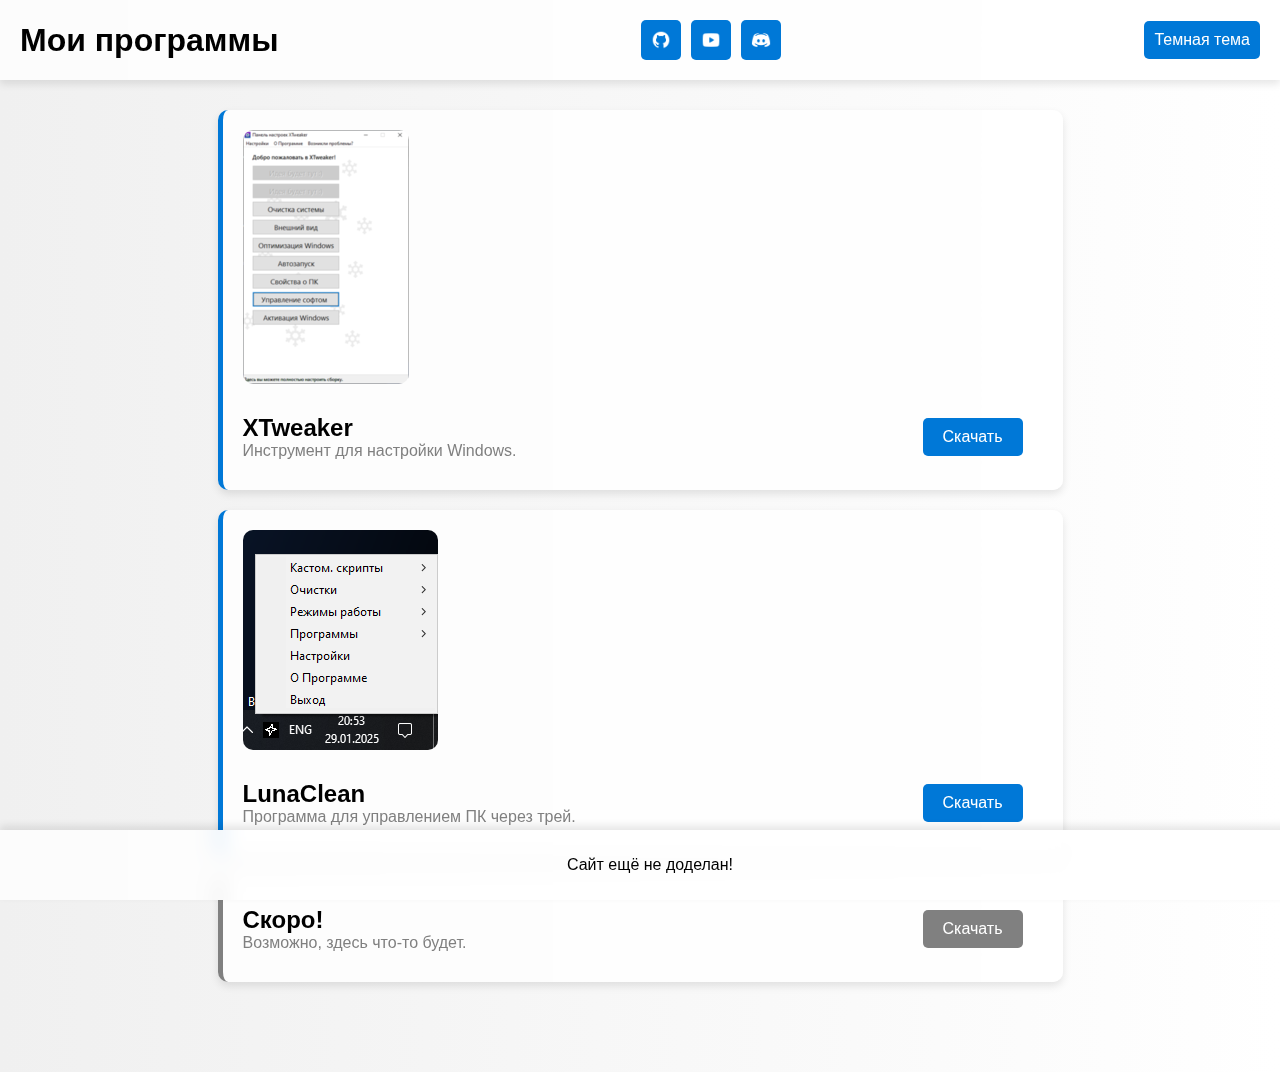
==== index.html @ cf2e6bb4 "Initialize home" ====
<!DOCTYPE html>
<html lang="ru">
<head>
    <meta charset="UTF-8">
    <meta name="viewport" content="width=device-width, initial-scale=1.0">
    <title>Мои программы</title>
    <link rel="stylesheet" href="style.css">
    <style>
        .blur-background {
            position: absolute;
            top: 0;
            left: 0;
            width: 100%;
            height: 100%;
            background: rgba(255, 255, 255, 0.5);
            backdrop-filter: blur(10px);
            z-index: 999;
        }
        #mobile-message {
            position: absolute;
            top: 50%;
            left: 50%;
            transform: translate(-50%, -50%);
            background-color: rgba(255, 255, 255, 0.9);
            padding: 20px;
            border-radius: 5px;
            z-index: 1000;
            text-align: center;
        }
    </style>
</head>
<body>
    <div id="blur-background" class="blur-background" style="display: none;"></div>
    <header>
        <h1>Мои программы</h1>
        <div class="social-links">
            <a href="https://github.com/GoBobDev" target="_blank">
                <img src="github_icon.png" alt="GitHub Icon">
            </a>
            <a href="https://youtube.com/@GoBobDev" target="_blank">
                <img src="youtube_icon.png" alt="YouTube Icon">
            </a>
            <a href="https://discord.com/ваш_профиль" target="_blank">
                <img src="discord_icon.png" alt="Discord Icon">
            </a>
        </div>
        <div class="theme-switch" onclick="toggleTheme()">Темная тема</div>
    </header>
    <main>
        <div id="mobile-message" style="display: none;">
            Пожалуйста, зайдите с компьютера для полного доступа к сайту.
        </div>
        <div class="card">
            <img src="screenshot_xtweaker.png" alt="XTweaker Screenshot">
            <div class="info">
                <div class="details">
                    <h2>XTweaker</h2>
                    <p>Инструмент для настройки Windows.</p>
                </div>
                <a onclick="showModal()">Скачать</a>
            </div>
        </div>
        <div class="card">
            <img src="screenshot_lunaclean.png" alt="LunaClean Screenshot">
            <div class="info">
                <div class="details">
                    <h2>LunaClean</h2>
                    <p>Программа для управлением ПК через трей.</p>
                </div>
                <a href="https://github.com/GoBobDev/LunaClean/releases/latest/download/Setup.exe" class="download-btn">Скачать</a>
            </div>
        </div>
        <div class="card gray disabled">
            <div class="info">
                <div class="details">
                    <h2>Скоро!</h2>
                    <p>Возможно, здесь что-то будет.</p>
                </div>
                <a href="#">Скачать</a>
            </div>
        </div>
    </main>
    <footer>
        <p>Сайт ещё не доделан!</p>
    </footer>
    <div class="modal" id="downloadModal">
        <div class="modal-content" id="modalContent">
            <span class="modal-close" onclick="closeModal()">&times;</span>
            <h2>Выберите релиз</h2>
            <a href="https://github.com/GoBobDev/XTweaker/releases/latest/download/XTweakerSetup.exe">Стабильная версия</a>
            <a href="https://github.com/GoBobDev/XTweakerBeta/releases/latest/download/XTweakerSetupBeta.exe">Beta версия</a>
        </div>
    </div>
    <script>
        function toggleTheme() {
            document.body.classList.toggle('dark');
            document.querySelector('header').classList.toggle('dark');
            document.querySelector('footer').classList.toggle('dark');
            document.querySelectorAll('.card').forEach(card => {
                card.classList.toggle('dark');
            });
            document.querySelector('#modalContent').classList.toggle('dark');
        }

        function showModal() {
            document.getElementById('downloadModal').classList.add('show');
        }

        function closeModal() {
            document.getElementById('downloadModal').classList.remove('show');
        }

        function checkMobile() {
            if (/Mobi|Android/i.test(navigator.userAgent)) {
                document.getElementById('blur-background').style.display = 'block';
                document.getElementById('mobile-message').style.display = 'block';
            }
        }

        checkMobile();
    </script>
</body>
</html>
---- style.css ----
body {
    font-family: 'Segoe UI', Tahoma, Geneva, Verdana, sans-serif;
    margin: 0;
    padding: 0;
    background: linear-gradient(to right, #f0f0f0, #ffffff);
    transition: background-color 0.3s, color 0.3s;
}

body.dark {
    background: linear-gradient(to right, #2c2c2c, #1c1c1c);
    color: #ffffff;
}

header {
    background: rgba(255, 255, 255, 0.8);
    box-shadow: 0 4px 8px rgba(0, 0, 0, 0.1);
    backdrop-filter: blur(10px);
    padding: 20px;
    display: flex;
    justify-content: space-between;
    align-items: center;
    transition: background-color 0.3s;
}

header.dark {
    background: rgba(45, 45, 45, 0.8);
}

h1 {
    margin: 0;
    font-size: 2em;
}

.social-links {
    display: flex;
    gap: 10px;
}

.social-links a {
    display: inline-flex;
    align-items: center;
    padding: 10px;
    text-decoration: none;
    color: white;
    background-color: #0078D7;
    border-radius: 5px;
    transition: background-color 0.3s;
}

.social-links a:hover {
    background-color: #005a9e;
}

.social-links a img {
    width: 20px;
    height: 20px;
}

main {
    padding: 20px;
    display: flex;
    flex-direction: column;
    align-items: center;
    margin-bottom: 60px;
}

.card {
    background: rgba(255, 255, 255, 0.8);
    box-shadow: 0 4px 8px rgba(0, 0, 0, 0.1);
    backdrop-filter: blur(10px);
    margin: 10px 0;
    padding: 20px;
    width: 80%;
    max-width: 800px;
    text-align: left;
    transition: transform 0.3s, box-shadow 0.3s, background-color 0.3s;
    border-left: 5px solid #0078D7;
    display: grid;
    grid-template-columns: 1fr auto;
    grid-gap: 20px;
    align-items: center;
    border-radius: 10px;
}

.card.dark {
    background: rgba(50, 50, 50, 0.8);
}

.card.gray {
    border-left: 5px solid gray;
}

.card:hover {
    transform: translateY(-10px);
    box-shadow: 0 8px 16px rgba(0, 0, 0, 0.2);
}

footer {
    background: rgba(255, 255, 255, 0.8);
    box-shadow: 0 -4px 8px rgba(0, 0, 0, 0.1);
    backdrop-filter: blur(10px);
    padding: 10px;
    text-align: center;
    position: fixed;
    width: 100%;
    bottom: 0;
    transition: background-color 0.3s;
}

footer.dark {
    background: rgba(45, 45, 45, 0.8);
}

.card img {
    max-width: 100%;
    height: auto;
    grid-column: span 2;
    border-radius: 10px;
}

.card .info {
    display: flex;
    justify-content: space-between;
    align-items: center;
    width: 100%;
    padding: 10px 0;
}

.card .details {
    display: flex;
    flex-direction: column;
}

.card h2 {
    margin: 0;
}

.card p {
    margin: 0;
    color: gray;
}

.card a {
    text-decoration: none;
    color: white;
    background-color: #0078D7;
    padding: 10px 20px;
    border-radius: 5px;
    transition: background-color 0.3s;
    cursor: pointer;
}

.card a:hover {
    background-color: #005a9e;
}

.card.disabled a {
    background-color: gray;
    pointer-events: none;
}

.theme-switch {
    cursor: pointer;
    padding: 10px;
    border-radius: 5px;
    background-color: #0078D7;
    color: white;
    transition: background-color 0.3s;
}

.theme-switch:hover {
    background-color: #005a9e;
}

.modal {
    display: none;
    position: fixed;
    top: 0;
    left: 0;
    width: 100%;
    height: 100%;
    background: rgba(0, 0, 0, 0.8);
    backdrop-filter: blur(10px);
    justify-content: center;
    align-items: center;
    z-index: 1000;
}

.modal.show {
    display: flex;
}

.modal-content {
    background: white;
    padding: 20px;
    border-radius: 10px;
    text-align: center;
    max-width: 400px;
    width: 100%;
}

.modal-content.dark {
    background: #2c2c2c;
    color: white;
}

.modal-close {
    position: absolute;
    top: 10px;
    right: 10px;
    cursor: pointer;
    font-size: 20px;
}

.modal a {
    display: block;
    margin: 10px 0;
    padding: 10px 20px;
    background-color: #0078D7;
    color: white;
    border-radius: 5px;
    text-decoration: none;
    transition: background-color 0.3s;
}

.modal a:hover {
    background-color: #005a9e;
}
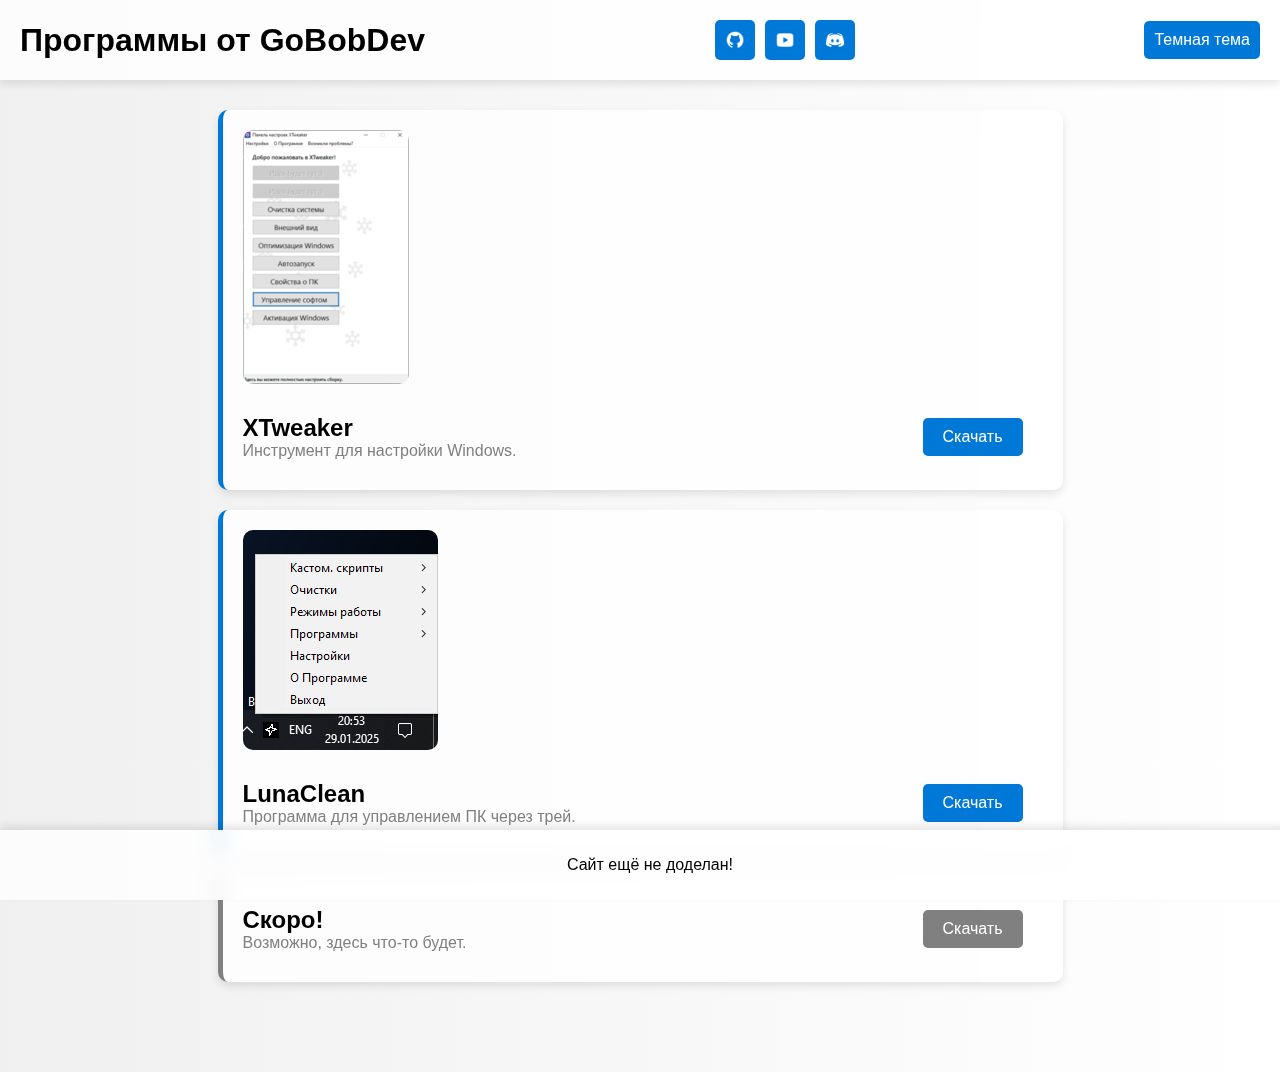
==== commit 5c0f282d: "Add files via upload" ====
--- a/index.html
+++ b/index.html
@@ -3,36 +3,12 @@
 <head>
     <meta charset="UTF-8">
     <meta name="viewport" content="width=device-width, initial-scale=1.0">
-    <title>Мои программы</title>
+    <title>Программы от GoBobDev</title>
     <link rel="stylesheet" href="style.css">
-    <style>
-        .blur-background {
-            position: absolute;
-            top: 0;
-            left: 0;
-            width: 100%;
-            height: 100%;
-            background: rgba(255, 255, 255, 0.5);
-            backdrop-filter: blur(10px);
-            z-index: 999;
-        }
-        #mobile-message {
-            position: absolute;
-            top: 50%;
-            left: 50%;
-            transform: translate(-50%, -50%);
-            background-color: rgba(255, 255, 255, 0.9);
-            padding: 20px;
-            border-radius: 5px;
-            z-index: 1000;
-            text-align: center;
-        }
-    </style>
 </head>
 <body>
-    <div id="blur-background" class="blur-background" style="display: none;"></div>
     <header>
-        <h1>Мои программы</h1>
+        <h1>Программы от GoBobDev</h1>
         <div class="social-links">
             <a href="https://github.com/GoBobDev" target="_blank">
                 <img src="github_icon.png" alt="GitHub Icon">
@@ -47,9 +23,6 @@
         <div class="theme-switch" onclick="toggleTheme()">Темная тема</div>
     </header>
     <main>
-        <div id="mobile-message" style="display: none;">
-            Пожалуйста, зайдите с компьютера для полного доступа к сайту.
-        </div>
         <div class="card">
             <img src="screenshot_xtweaker.png" alt="XTweaker Screenshot">
             <div class="info">
@@ -92,14 +65,28 @@
         </div>
     </div>
     <script>
+        // Синхронизация темы с браузером без сохранения выбора в localStorage
+        document.addEventListener('DOMContentLoaded', function() {
+            const prefersDarkScheme = window.matchMedia('(prefers-color-scheme: dark)').matches;
+            if (prefersDarkScheme) {
+                document.body.classList.add('dark');
+                document.querySelector('header').classList.add('dark');
+                document.querySelector('footer').classList.add('dark');
+                document.querySelectorAll('.card').forEach(card => {
+                    card.classList.add('dark');
+                });
+                document.querySelector('#modalContent').classList.add('dark');
+            }
+        });
+
         function toggleTheme() {
-            document.body.classList.toggle('dark');
-            document.querySelector('header').classList.toggle('dark');
-            document.querySelector('footer').classList.toggle('dark');
+            const isDarkMode = document.body.classList.toggle('dark');
+            document.querySelector('header').classList.toggle('dark', isDarkMode);
+            document.querySelector('footer').classList.toggle('dark', isDarkMode);
             document.querySelectorAll('.card').forEach(card => {
-                card.classList.toggle('dark');
+                card.classList.toggle('dark', isDarkMode);
             });
-            document.querySelector('#modalContent').classList.toggle('dark');
+            document.querySelector('#modalContent').classList.toggle('dark', isDarkMode);
         }
 
         function showModal() {
@@ -109,15 +96,6 @@
         function closeModal() {
             document.getElementById('downloadModal').classList.remove('show');
         }
-
-        function checkMobile() {
-            if (/Mobi|Android/i.test(navigator.userAgent)) {
-                document.getElementById('blur-background').style.display = 'block';
-                document.getElementById('mobile-message').style.display = 'block';
-            }
-        }
-
-        checkMobile();
     </script>
 </body>
 </html>
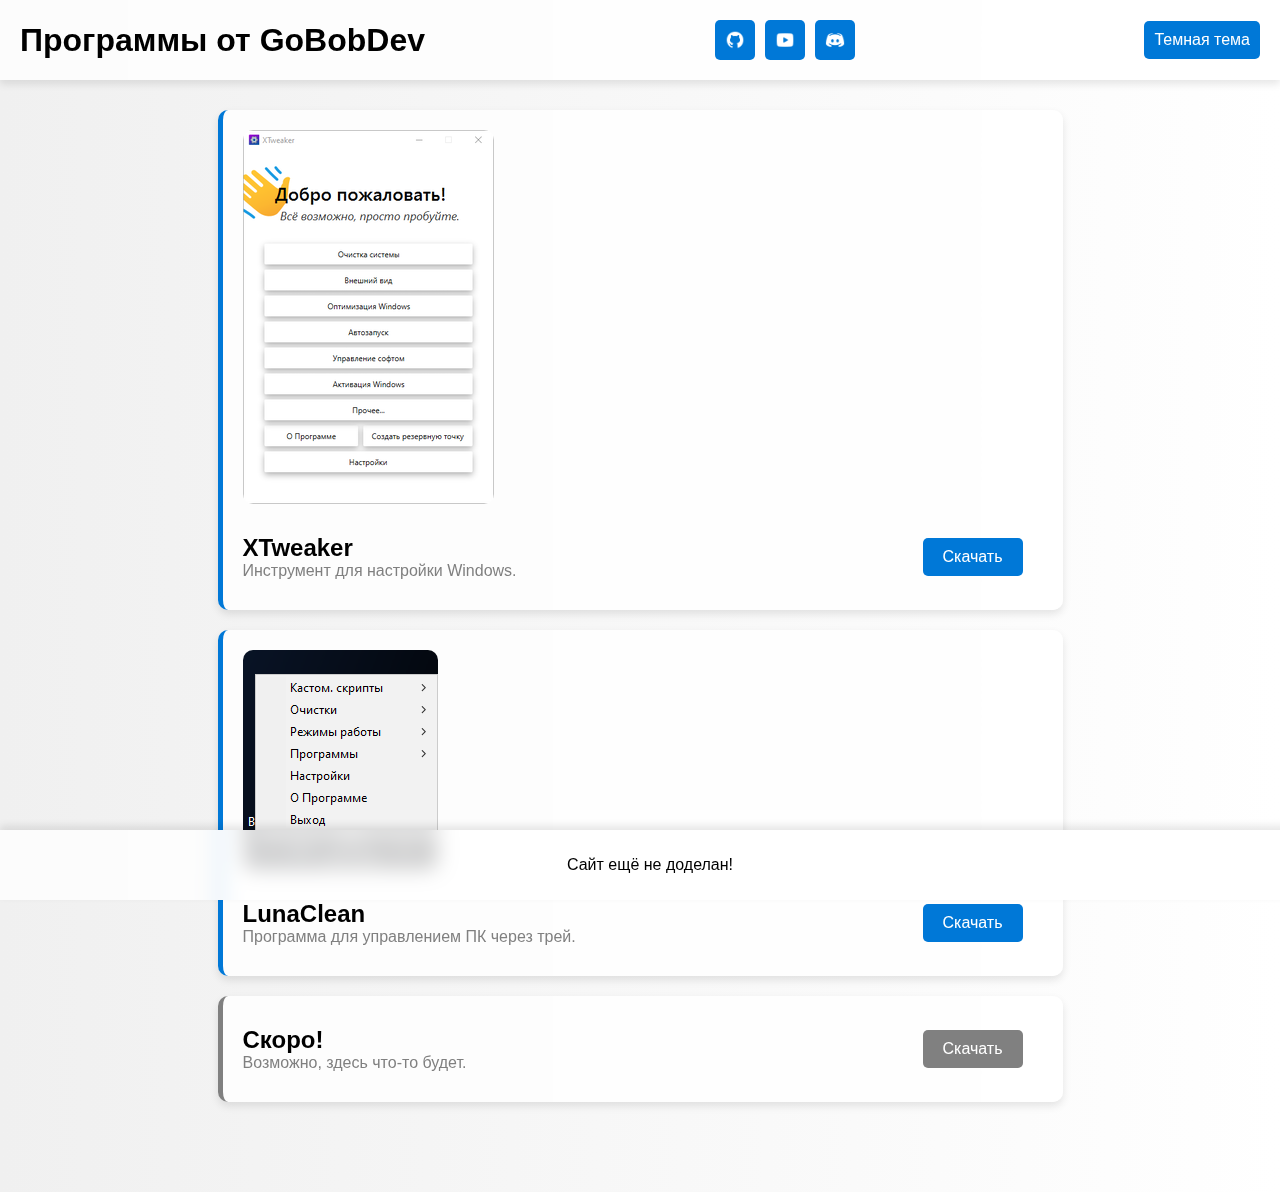
==== commit d42687e5: "Update index.html" ====
--- a/index.html
+++ b/index.html
@@ -16,7 +16,7 @@
             <a href="https://youtube.com/@GoBobDev" target="_blank">
                 <img src="youtube_icon.png" alt="YouTube Icon">
             </a>
-            <a href="https://discord.com/ваш_профиль" target="_blank">
+            <a href="https://discord.gg/t8wHyVdVg9" target="_blank">
                 <img src="discord_icon.png" alt="Discord Icon">
             </a>
         </div>
@@ -62,6 +62,8 @@
             <h2>Выберите релиз</h2>
             <a href="https://github.com/GoBobDev/XTweaker/releases/latest/download/XTweakerSetup.exe">Стабильная версия</a>
             <a href="https://github.com/GoBobDev/XTweakerBeta/releases/latest/download/XTweakerSetupBeta.exe">Beta версия</a>
+            <a href="https://gobobdev.github.io/programs/XTweaker.ps1">Стабильная версия (Быстрый установщик .ps1)</a>
+            <a href="https://gobobdev.github.io/programs/XTweakerBeta.ps1">Beta версия (Быстрый установщик .ps1)</a>
         </div>
     </div>
     <script>
